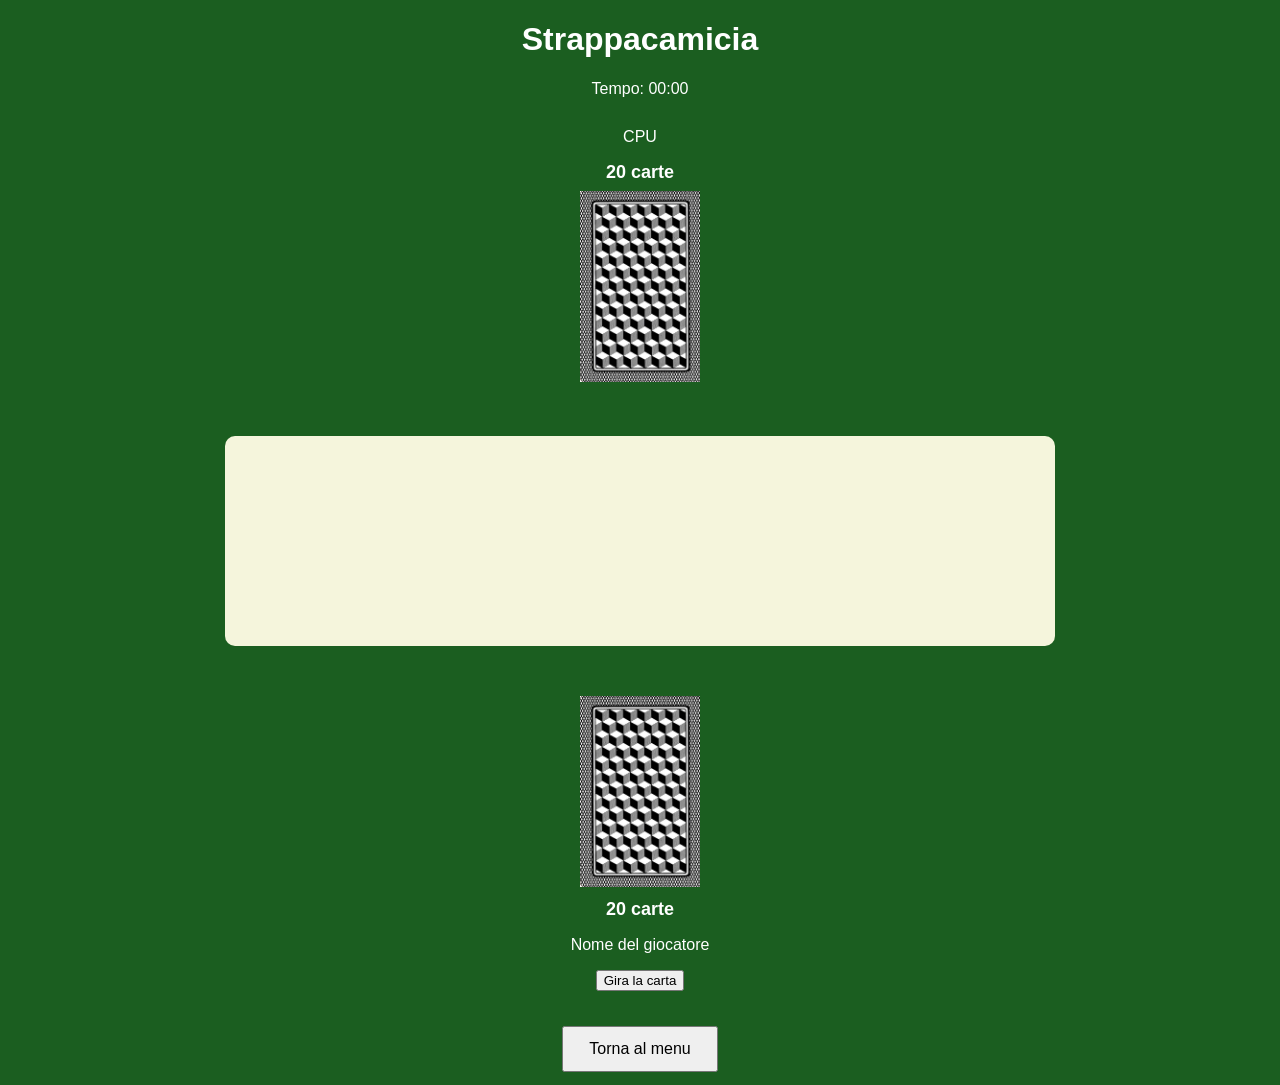
==== gioco.html @ 8e41ffa7 "Aggiunto pulsante per tornare alla pagina di gioco a fine partita" ====
<!DOCTYPE html>
<html lang="it">
    <head>
        <meta charset="UTF-8">
        <meta name="viewport" content="width=device-width, initial-scale=1.0">
        <title>Strappacamicia - Gioco</title>
        <link rel="stylesheet" href="stile.css">
    </head>

    <body>
        <h1>Strappacamicia</h1>
            <div class="tavolo">

                <p>Tempo: <span id="cronometro">00:00</span></p>
                <div id="risultatoPartita">
                    <p id="testoRisultato"></p>
                    <a href="gioco.html">
                        <button id="tornaGioco">Ricomincia una nuova partita</button>
                    </a>
                </div>
                <div class="cpu">
                    <p>CPU</p>
                    <p class="numeroCarte"><span id="carteCPU">20</span> carte</p>
                    <img id="mazzoCPU" src="immagini/carte/dorso.jpg" alt="Mazzo della CPU">
                </div>

                <div class="carte">
                    <div id="tavoloCarte"></div>
                </div>

                <div class="giocatore">
                    <img id="mazzoGiocatore" src="immagini/carte/dorso.jpg" alt="Mazzo del giocatore">
                    <p class="numeroCarte"><span id="carteGiocatore">20</span> carte</p>
                    <p>Nome del giocatore </p>
                    <button id="giocaGiocatore">Gira la carta</button>
                </div>

                <div class="azioni">
                        <a href="index.html">
                            <button>Torna al menu</button>
                        </a>
                </div>

            </div>
        <script src="logica.js"></script>
    </body>
</html>
---- stile.css ----
body {
    background-color: #1b5e20;
    color: white;
    font-family: Arial, sans-serif;
    text-align: center;
}

.tavolo {
    width: 90%;
    max-width: 1000px;
    margin: 0 auto;
}

.cpu {
    margin-top: 30px;
    margin-bottom: 50px;
}

.carte {
    margin-bottom: 50px;
}

.carta {                /* da eliminare */
    width: 120px;
    margin: 20px auto;
}

.carta img {
    width: 100%;
    display: block;
}

.valore {               /* da eliminare */
    font-size: 40px;
    font-weight: bold;
}

.seme {                 /* da eliminare */
    font-size: 35px;
    color: red;
}

.giocatore {
    margin-bottom: 30px;
}

.azioni {
    margin-top: 20px;
}

.azioni button {
    padding: 12px 25px;
    margin: 5px;
    font-size: 16px;
    cursor: pointer;
}

#tavoloCarte img {
    width: 120px;
    margin: 5px;
}

#tavoloCarte {
    background-color: beige; /*creo il colore del rettangolo da gioco*/
    width: 80%; /*gli dò una forma larga e rettangolare*/
    min-height: 180px; /* in questa maniera il rettangolo da gioco è visibile anche quando non è stata ancora giocata nessuna carta*/
    margin: 0 auto; /* centro il rettanfolo da gioco */
    padding: 15px; /* in questa maniera evito che le carte siano attaccate ai bordi */
    border-radius: 10px; /*arrotondo leggermente gli angoli del rettangolo da gioco*/
}

#risultatoPartita {
    display: none; /*continuo a tenerlo nascosto*/

    position: fixed; /*posiziona il riquadro rispetto allo schermo*/
    top: 50%; /*lo metto a metà altezza dello schermo*/
    left: 50%; /*lo metto a metà larghezza dello schermo*/
    transform: translate(-50%, -50%); /* corregge la posizione usando le dimensioni del riquadro stesso, così risulta esattamente centrato*/

    background-color: white; /*creo il riquadro bianco*/
    color: black;

    border: 2px solid black; /*lo rendo ben visibile*/
    padding: 30px; /*lascio dello spazio attorno al testo*/
    text-align: center; /*centro il messaggio*/
    z-index: 1000; /*in questo modo faccio sì che compaia sopra gli altri elementi della pagina*/
}

#mazzoGiocatore {
    width: 120px; /*il dorso del mazzetto del giocatore sarà largo 120px*/
    height: auto; /*in questo maniera si mantengono le proporzioni originali della carta*/
}

#mazzoCPU {
    width: 120px; /*il dorso del mazzetto della CPU sarà largo 120px*/
    height: auto; /*in questo maniera si mantengono le proporzioni originali della carta*/
}

.numeroCarte {
    font-size: 18px; /*imposta la dimensione dle testo a 18px*/
    font-weight: bold; /*rende il testo in grassetto*/
    margin: 8px 0; /*crea sazio all'esterno dell'elemento. 8px sopra e sotto e 0px a destra e sinistra*/
}
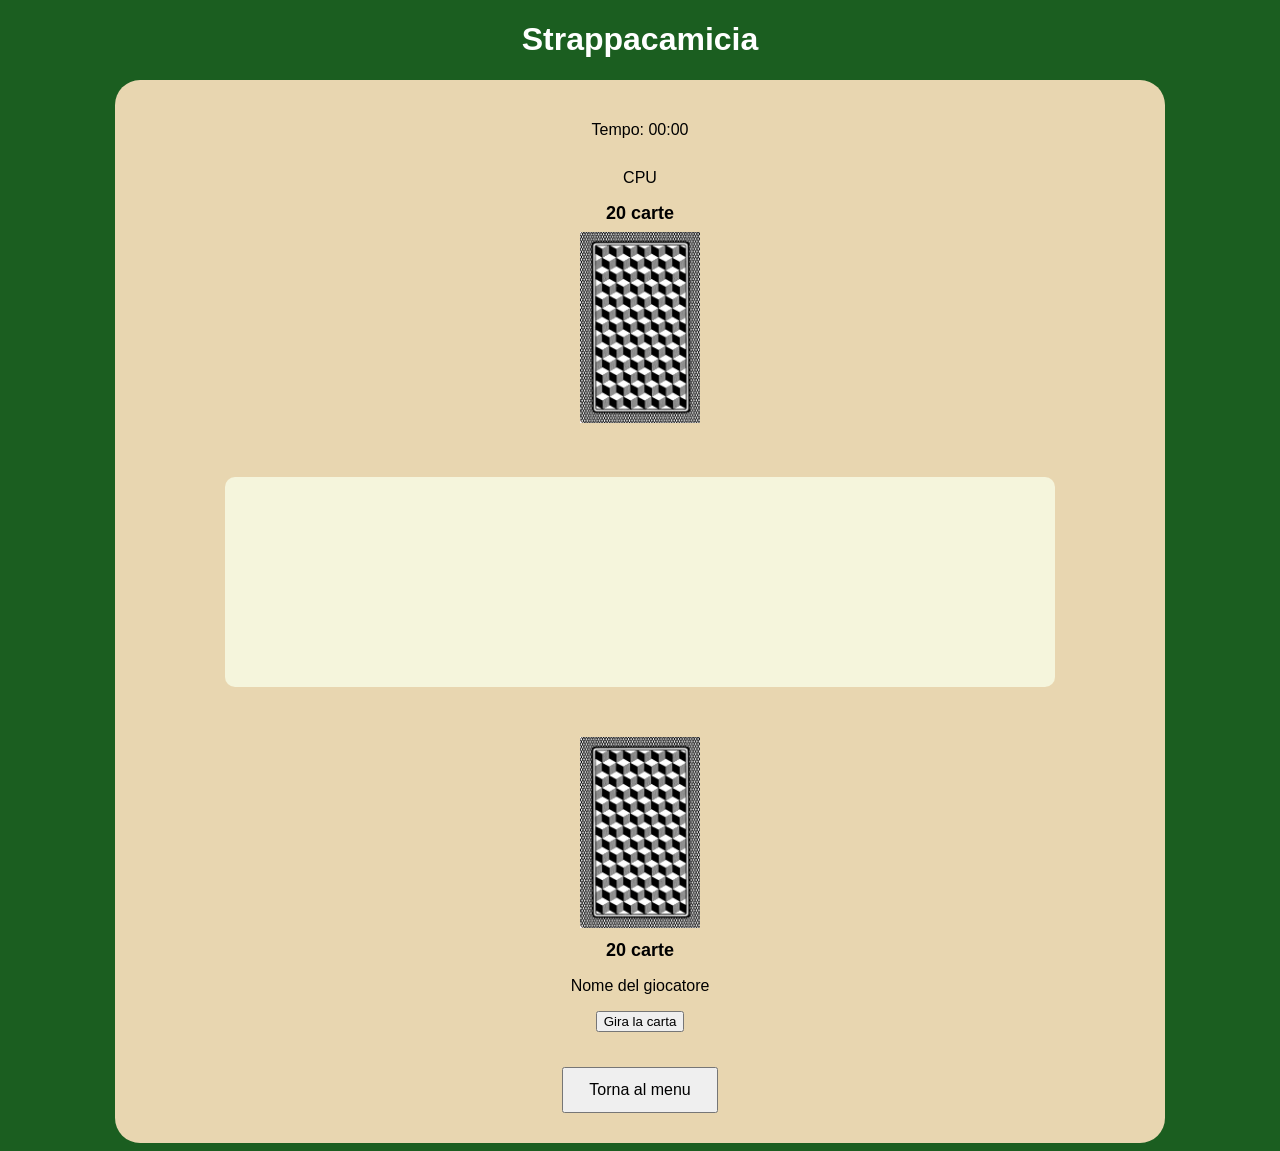
==== commit 8e057a3b: "Modifiche grafiche" ====
--- a/gioco.html
+++ b/gioco.html
@@ -11,7 +11,7 @@
         <h1>Strappacamicia</h1>
             <div class="tavolo">
 
-                <p>Tempo: <span id="cronometro">00:00</span></p>
+                <p class="tempo">Tempo: <span id="cronometro">00:00</span></p>
                 <div id="risultatoPartita">
                     <p id="testoRisultato"></p>
                     <a href="gioco.html">
--- a/stile.css
+++ b/stile.css
@@ -9,6 +9,14 @@
     width: 90%;
     max-width: 1000px;
     margin: 0 auto;
+
+    background-color: #e8d6b0; /*in questo modo creo il grande pannello beige centrale*/
+    color: black; /*rende nere le scritte dentro il pannello*/
+
+    border-radius: 25px; /*arrotonda gli angoli*/
+    padding: 25px; /*crea dello spazio interno*/
+
+    position: relative; /*lo userò per posizionare il cronometro in alto a destra*/
 }
 
 .cpu {
@@ -77,10 +85,12 @@
     left: 50%; /*lo metto a metà larghezza dello schermo*/
     transform: translate(-50%, -50%); /* corregge la posizione usando le dimensioni del riquadro stesso, così risulta esattamente centrato*/
 
-    background-color: white; /*creo il riquadro bianco*/
+    background-color: #f5e6c8; /*creo il riquadro beige*/
     color: black;
 
-    border: 2px solid black; /*lo rendo ben visibile*/
+    border: 2px solid #6b4f2a; /*lo rendo ben visibile creando un bordo marrone*/
+    border-radius: 15px; /*arrotondo gli angoli*/
+
     padding: 30px; /*lascio dello spazio attorno al testo*/
     text-align: center; /*centro il messaggio*/
     z-index: 1000; /*in questo modo faccio sì che compaia sopra gli altri elementi della pagina*/
@@ -100,4 +110,11 @@
     font-size: 18px; /*imposta la dimensione dle testo a 18px*/
     font-weight: bold; /*rende il testo in grassetto*/
     margin: 8px 0; /*crea sazio all'esterno dell'elemento. 8px sopra e sotto e 0px a destra e sinistra*/
+}
+
+#tornaGioco {
+    padding: 10px 20px;
+    font-size: 16px;
+    cursor: pointer;
+    border: 8px;
 }
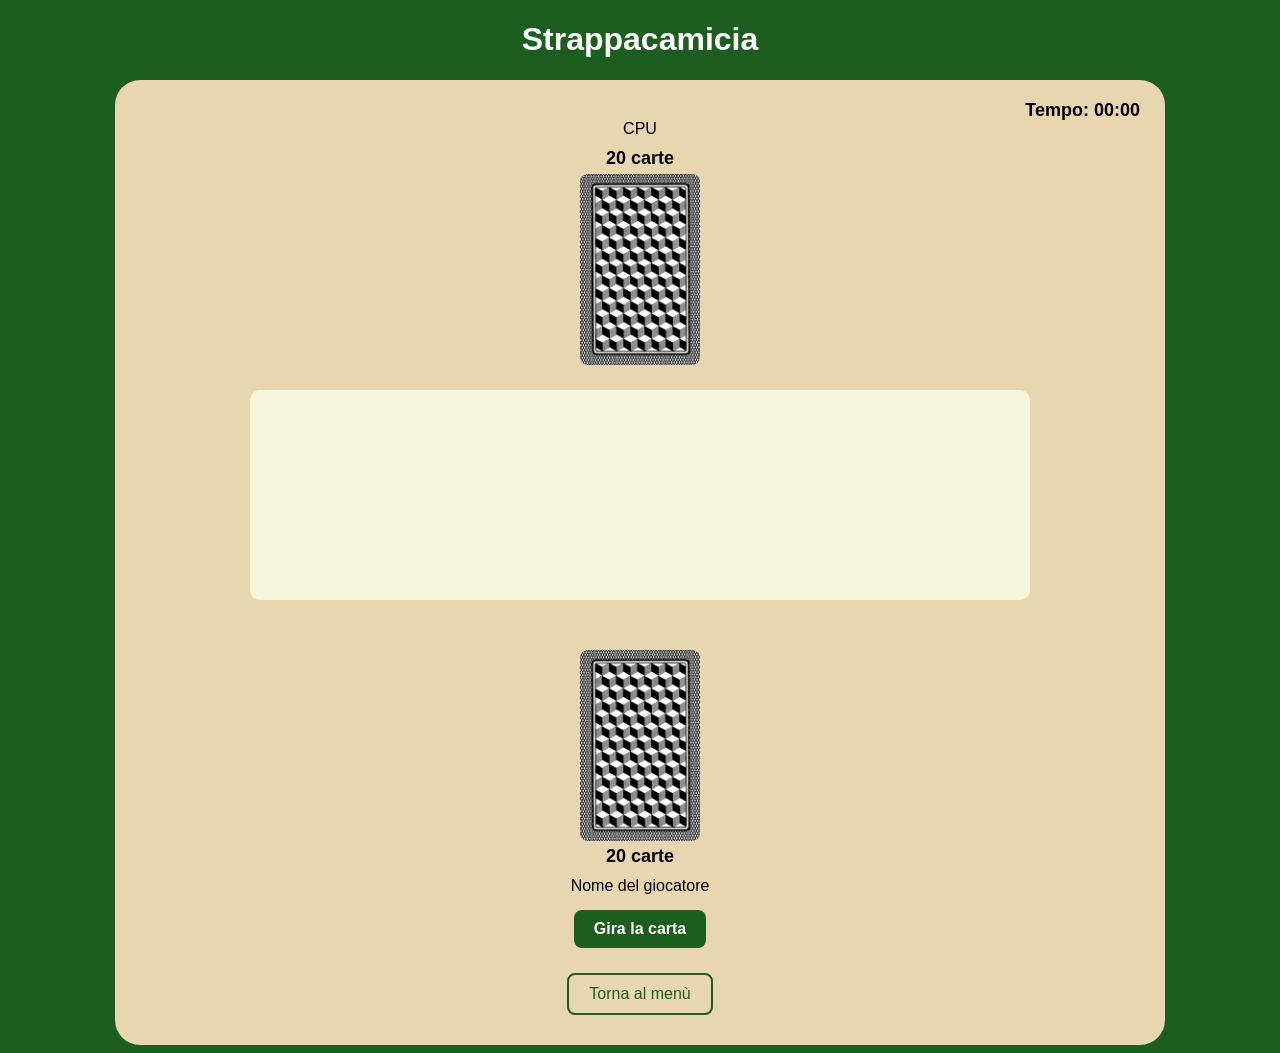
==== commit 131ee2c8: "Modifiche grafiche al pulsante "torna al menù"" ====
--- a/gioco.html
+++ b/gioco.html
@@ -37,7 +37,7 @@
 
                 <div class="azioni">
                         <a href="index.html">
-                            <button>Torna al menu</button>
+                            <button>Torna al menù</button>
                         </a>
                 </div>
 
--- a/stile.css
+++ b/stile.css
@@ -20,8 +20,27 @@
 }
 
 .cpu {
-    margin-top: 30px;
-    margin-bottom: 50px;
+    display: flex; /*dispongo gli elementi della CPU in colonna, permette di gestire meglio la disposizione degli elementi*/
+    flex-direction: column; /*in questa maniera dispongo gli elementi in verticale uno sotto all'altro, seguendo l'ordine in cui sono scritti nel codice HTML*/
+    align-items: center; /*centro la scritta CPU, numero di carte della CPU e mazzetto della CPU*/
+    margin-top: 10px; /*aggiunge uno spazio vuoto di 10 px sopra il bordo superiore*/
+    margin-bottom: 25px; /*aggiunge uno spazio vuoto di 25 px sotto il bordo inferiore di un elemento, distanziandolo da quello che si trova subito sotto*/
+}
+
+.cpu p { /*modifico lo spazio verticare attorno ai paragrafi che si trovano all'interno di un elemento con classe .cpu*/
+    margin: 5px 0; /*riduce lo spazio inutile tra CPU, numero di carte della CPU e il mazzetto della CPU*/
+}
+
+.giocatore{
+    display: flex; /*dispongo gli elementi del giocatore in colonna, permette di gestire meglio la disposizione degli elementi*/
+    flex-direction: column; /*in questa maniera dispongo gli elementi in verticale uno sotto all'altro, seguendo l'ordine in cui sono scritti nel codice HTML*/
+    align-items: center; /*centro il mazzetto del giocatore, numero di carte del giocatore, nickname giocatore e pulsante "Gira la carta"*/
+    margin-top: 25px; /*aggiunge uno spazio vuoto di 25 px sopra il bordo superiore*/
+    margin-bottom: 20px; /*aggiunge uno spazio vuoto di 20 px sotto il bordo inferiore di un elemento, distanziandolo da quello che si trova subito sotto*/
+}
+
+.giocatore p { /*modifico lo spazio verticare attorno ai paragrafi che si trovano all'interno di un elemento con classe .giocatore*/
+    margin: 5px 0; /*riduce lo spazio inutile tra il mazzetto del giocatore, il numero di carte del giocatore, il nickname del giocatore e del pulsante "Gira la carta"*/
 }
 
 .carte {
@@ -48,33 +67,43 @@
     color: red;
 }
 
-.giocatore {
-    margin-bottom: 30px;
-}
-
 .azioni {
     margin-top: 20px;
 }
 
 .azioni button {
-    padding: 12px 25px;
-    margin: 5px;
-    font-size: 16px;
-    cursor: pointer;
+    padding: 10px 20px; /*creo spazio interno al pulsante*/
+    margin: 5px; /*lascio uno spazio di 5px attorno al pulsante*/
+
+    background-color: transparent; /*rendo il bottone trasparente, in questo modo lascio trasparire il colore del tavolo*/
+    color: #1b5e20; /*uso il verde dello sfondo per la scritta "Torna al menù"*/
+
+    border: 2px solid #1b5e20; /* creo un bordo dello stesso colore dello sfondo*/
+    border-radius: 8px; /*arrotondo gli angoli*/
+
+    font-size: 16px; /* metto la dimensione della scritta come 16px*/
+    cursor: pointer; /*quando passo il mouse sopra il pulsante diventa una manina*/
 }
 
 #tavoloCarte img {
-    width: 120px;
-    margin: 5px;
+    width: 120px; /*la cartà sarà larga 120px*/
+    height: auto; /*in questa maniera mantengo le proporzioni originali della carta*/
+    margin: 5px; /*lascio un piccolo spazio tra le carte*/
+    border-radius: 8px; /*rendo gli angoli delle carte giocate arrotondate come i dorsi dei mazzetti*/
 }
 
 #tavoloCarte {
     background-color: beige; /*creo il colore del rettangolo da gioco*/
-    width: 80%; /*gli dò una forma larga e rettangolare*/
+    width: 75%; /*gli dò una forma larga e rettangolare*/
     min-height: 180px; /* in questa maniera il rettangolo da gioco è visibile anche quando non è stata ancora giocata nessuna carta*/
     margin: 0 auto; /* centro il rettanfolo da gioco */
     padding: 15px; /* in questa maniera evito che le carte siano attaccate ai bordi */
     border-radius: 10px; /*arrotondo leggermente gli angoli del rettangolo da gioco*/
+
+    display: flex; /*in questa maniera dispongo le carte una accanto all'altra*/
+    justify-content: center; /*centro le carte orizzontalmente*/
+    align-items: center; /*centro le carte verticalmente*/
+    flex-wrap: wrap; /*in questo modo se ci sono molte carte possono andare a capo*/
 }
 
 #risultatoPartita {
@@ -99,11 +128,13 @@
 #mazzoGiocatore {
     width: 120px; /*il dorso del mazzetto del giocatore sarà largo 120px*/
     height: auto; /*in questo maniera si mantengono le proporzioni originali della carta*/
+    border-radius: 8px; /*arrotondo gli angoli del mazzo del giocatore*/
 }
 
 #mazzoCPU {
     width: 120px; /*il dorso del mazzetto della CPU sarà largo 120px*/
     height: auto; /*in questo maniera si mantengono le proporzioni originali della carta*/
+    border-radius: 8px; /*arrotondo gli angoli del mazzo della CPU*/
 }
 
 .numeroCarte {
@@ -117,4 +148,28 @@
     font-size: 16px;
     cursor: pointer;
     border: 8px;
+}
+
+.tempo {
+    position: absolute; /*posiziono il cronometro rispetto al tavolo, funziona rispetto alla .tavolo, quindi il cronometro non viene posizionato rispetto a tutta la pagina ma rispetto al pannello beige*/
+    top: 20px; /*distanza dal bordo superiore*/
+    right: 25px; /*distanza dal bordo di destra*/
+    margin: 0;
+    font-size: 18px;
+    font-weight: bold;
+}
+
+#giocaGiocatore {
+    margin-top: 10px; /*lascio 10px di spazio tra il nome del giocatore ed il pulsante*/
+    padding: 10px 20px; /*per rendere il pulsante più grande creo spazio interno al pulsante*/
+
+    background-color: #1b5e20; /*rendo il colore del pulsante uguale allo sfondo*/
+    color: white; /*rendo la scritta del pulsante bianco*/
+
+    border: none; /*rimuovo il bordo predefinito del pulsante*/
+    border-radius: 8px; /*arrotondo gli angoli del pulsante*/
+
+    font-size: 16px; /*rendo la dimensione della scritta come 16px*/
+    font-weight: bold; /*metto in grassetto la scritta*/
+    cursor: pointer; /*quando passo il mouse sopra il pulsante diventa una manina*/
 }
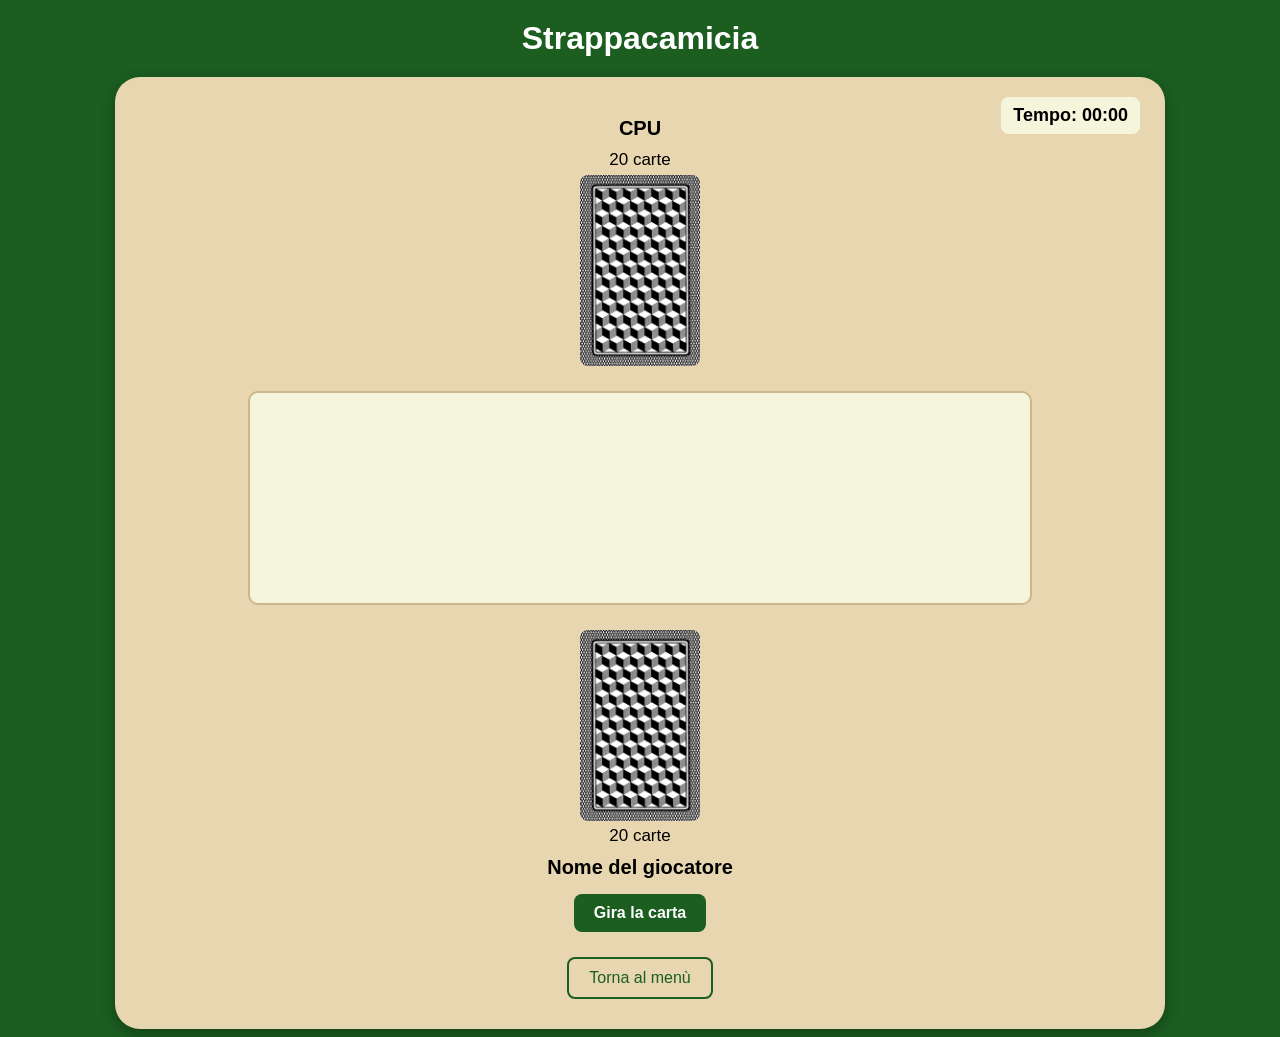
==== commit 6223de36: "Modifiche grafiche" ====
--- a/gioco.html
+++ b/gioco.html
@@ -19,7 +19,7 @@
                     </a>
                 </div>
                 <div class="cpu">
-                    <p>CPU</p>
+                    <p class="nomeCPU">CPU</p>
                     <p class="numeroCarte"><span id="carteCPU">20</span> carte</p>
                     <img id="mazzoCPU" src="immagini/carte/dorso.jpg" alt="Mazzo della CPU">
                 </div>
@@ -31,7 +31,7 @@
                 <div class="giocatore">
                     <img id="mazzoGiocatore" src="immagini/carte/dorso.jpg" alt="Mazzo del giocatore">
                     <p class="numeroCarte"><span id="carteGiocatore">20</span> carte</p>
-                    <p>Nome del giocatore </p>
+                    <p class="nomeGiocatore">Nome del giocatore </p>
                     <button id="giocaGiocatore">Gira la carta</button>
                 </div>
 
--- a/stile.css
+++ b/stile.css
@@ -5,9 +5,27 @@
     text-align: center;
 }
 
+h1 {
+    margin-top: 20px; /* lascio dello spazio sopra il titolo*/
+    margin-bottom: 20px; /* faccio dello spazio tra titolo e tavolo*/
+    font-size: 32px; /* facci diventare il titolo ben visibile*/
+}
+
+.nomeCPU{
+    font-size: 20px; /*aumenta la dimensione della scritta CPU*/
+    font-weight: bold; /*rendo il testo CPU in grassetto*/
+}
+
+.nomeGiocatore{
+    font-size: 20px; /*aumenta la dimensione del nome del giocatore*/
+    font-weight: bold; /*rendo il nome del giocatore in grassetto*/
+}
+
+
 .tavolo {
     width: 90%;
     max-width: 1000px;
+    min-height: 650px; /*metto un'altezza minimo per fare più spazio al tavolo*/
     margin: 0 auto;
 
     background-color: #e8d6b0; /*in questo modo creo il grande pannello beige centrale*/
@@ -17,6 +35,7 @@
     padding: 25px; /*crea dello spazio interno*/
 
     position: relative; /*lo userò per posizionare il cronometro in alto a destra*/
+    box-shadow: 0 5px 15px rgba(0, 0, 0, 0.3); /*imposto una leggere ombra attorno al tavolo*/
 }
 
 .cpu {
@@ -44,7 +63,8 @@
 }
 
 .carte {
-    margin-bottom: 50px;
+    margin-bottom: 25px; /* lascio spazio tra il mazzo della CPU e il tavolo di gioco*/
+    margin-bottom: 25px; /*lascio spazio tra il tavolo di gioco e il mazzo del giocatore*/
 }
 
 .carta {                /* da eliminare */
@@ -98,6 +118,7 @@
     min-height: 180px; /* in questa maniera il rettangolo da gioco è visibile anche quando non è stata ancora giocata nessuna carta*/
     margin: 0 auto; /* centro il rettanfolo da gioco */
     padding: 15px; /* in questa maniera evito che le carte siano attaccate ai bordi */
+    border: 2px solid #c9b78f; /*creo un bordo leggero attorno al tavolo di gioco*/
     border-radius: 10px; /*arrotondo leggermente gli angoli del rettangolo da gioco*/
 
     display: flex; /*in questa maniera dispongo le carte una accanto all'altra*/
@@ -121,8 +142,11 @@
     border-radius: 15px; /*arrotondo gli angoli*/
 
     padding: 30px; /*lascio dello spazio attorno al testo*/
+    min-width: 320px; /*im posto una larghezza minima per rndere il riquadro più regolare*/
     text-align: center; /*centro il messaggio*/
     z-index: 1000; /*in questo modo faccio sì che compaia sopra gli altri elementi della pagina*/
+
+    box-shadow: 0 5px 15px rgba(0, 0, 0, 0.3); /*imposto una leggere ombra dietro al riquadro*/
 }
 
 #mazzoGiocatore {
@@ -138,16 +162,22 @@
 }
 
 .numeroCarte {
-    font-size: 18px; /*imposta la dimensione dle testo a 18px*/
-    font-weight: bold; /*rende il testo in grassetto*/
+    font-size: 17px; /*imposta la dimensione dle testo a 17px*/
     margin: 8px 0; /*crea sazio all'esterno dell'elemento. 8px sopra e sotto e 0px a destra e sinistra*/
 }
 
 #tornaGioco {
-    padding: 10px 20px;
-    font-size: 16px;
-    cursor: pointer;
-    border: 8px;
+    padding: 10px 20px; /*creo spazio interno al pulsante*/
+
+    background-color: #1b5e20; /*metto lo sfondo verde*/
+    color: white; /*rendo bianca la scritta*/
+
+    border: none; /*levo il bordo predefinito*/
+    border-radius: 8px; /*arrotondo gli angoli*/
+
+    font-size: 16px; /*imposto la dimensinoe della scritta con 16px*/
+    font-weight: bold; /*metto la scritta in grassetto*/
+    cursor: pointer; /*quando passo il mouse sopra il pulsante diventa una manina*/
 }
 
 .tempo {
@@ -157,6 +187,10 @@
     margin: 0;
     font-size: 18px;
     font-weight: bold;
+
+    background-color: beige; /*sfondo dietro al cronometro*/
+    padding: 8px 12px; /* lascio spazio tra il testo e i bordi*/
+    border-radius: 8px; /*arrotondo gli angoli*/
 }
 
 #giocaGiocatore {
@@ -172,4 +206,11 @@
     font-size: 16px; /*rendo la dimensione della scritta come 16px*/
     font-weight: bold; /*metto in grassetto la scritta*/
     cursor: pointer; /*quando passo il mouse sopra il pulsante diventa una manina*/
+}
+
+#testoRisultato {
+    font-family: 24px; /*metto più grande il messaggio di fine partita*/
+    font-weight: bold; /*il messaggio in questo modo è più evidente*/
+    margin-top: 0; /*riduco lo spazioo nella parte superiore del riquadro*/
+    margin-bottom: 20px; /*metto dello spazio di 20px tra il messaggio e il pulsante*/
 }
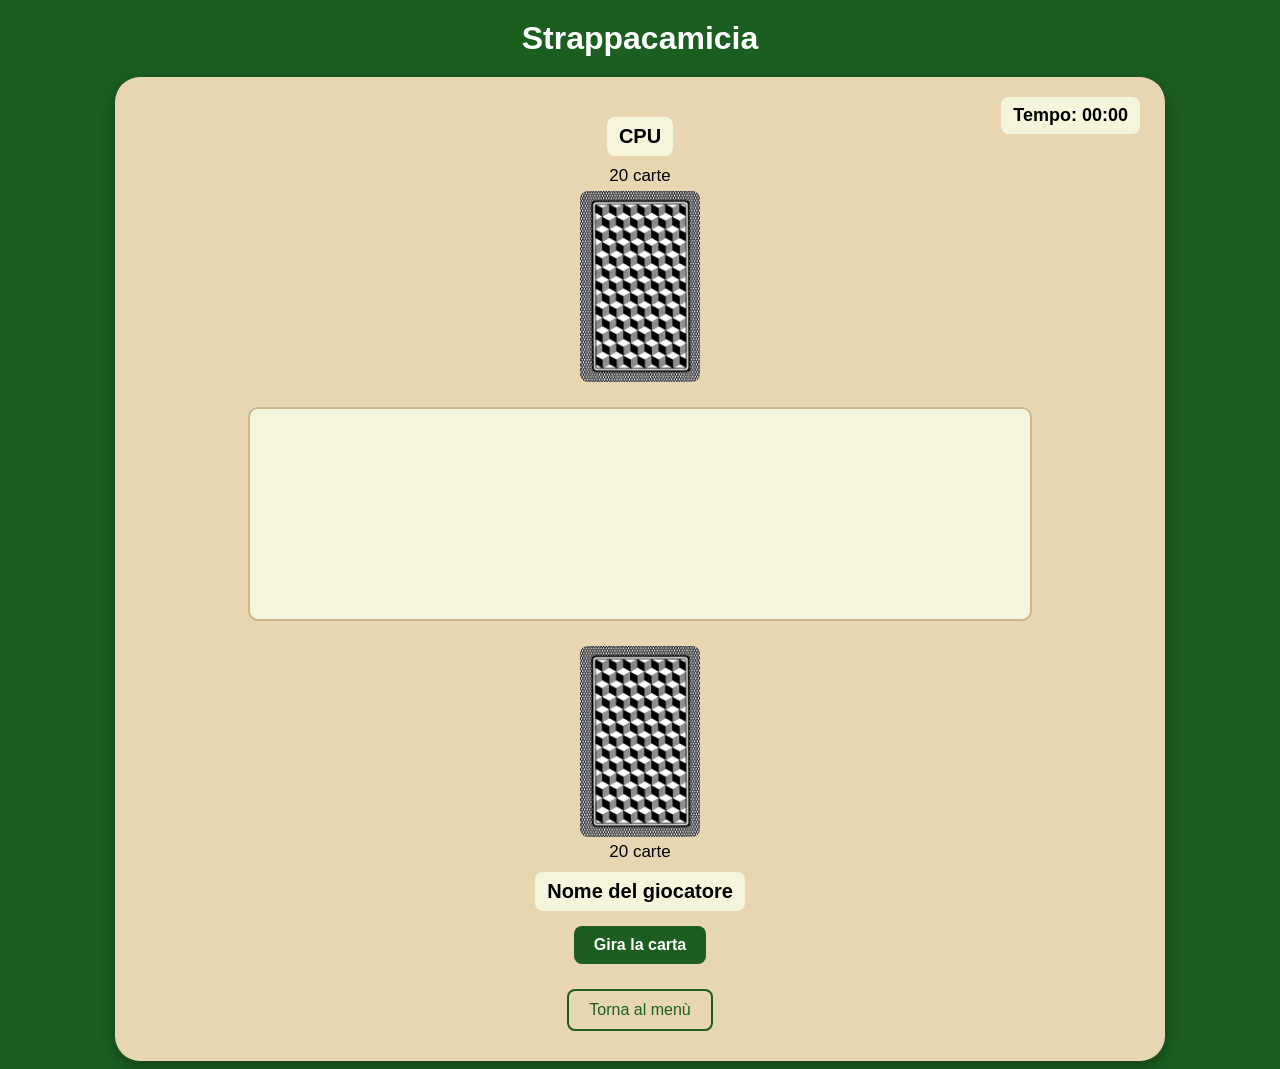
==== commit 9e99bc7b: "elimino il button e lascio solo il <a>" ====
--- a/gioco.html
+++ b/gioco.html
@@ -14,9 +14,7 @@
                 <p class="tempo">Tempo: <span id="cronometro">00:00</span></p>
                 <div id="risultatoPartita">
                     <p id="testoRisultato"></p>
-                    <a href="gioco.html">
-                        <button id="tornaGioco">Ricomincia una nuova partita</button>
-                    </a>
+                    <a href="gioco.html" id="tornaGioco">Ricomincia una nuova partita</a>
                 </div>
                 <div class="cpu">
                     <p class="nomeCPU">CPU</p>
@@ -31,7 +29,7 @@
                 <div class="giocatore">
                     <img id="mazzoGiocatore" src="immagini/carte/dorso.jpg" alt="Mazzo del giocatore">
                     <p class="numeroCarte"><span id="carteGiocatore">20</span> carte</p>
-                    <p class="nomeGiocatore">Nome del giocatore </p>
+                    <p class="nomeGiocatore" id="nomeGiocatore">Nome del giocatore </p>
                     <button id="giocaGiocatore">Gira la carta</button>
                 </div>
 
--- a/stile.css
+++ b/stile.css
@@ -11,16 +11,14 @@
     font-size: 32px; /* facci diventare il titolo ben visibile*/
 }
 
-.nomeCPU{
-    font-size: 20px; /*aumenta la dimensione della scritta CPU*/
-    font-weight: bold; /*rendo il testo CPU in grassetto*/
+.nomeCPU, .nomeGiocatore{
+    font-size: 20px; /*aumenta la dimensione del nome*/
+    font-weight: bold; /*rendo il nome in grassetto*/
+
+    background-color: beige; /*sfondo dietro*/
+    padding: 8px 12px; /* lascio spazio tra il testo e i bordi*/
+    border-radius: 8px; /*arrotondo gli angoli*/
 }
-
-.nomeGiocatore{
-    font-size: 20px; /*aumenta la dimensione del nome del giocatore*/
-    font-weight: bold; /*rendo il nome del giocatore in grassetto*/
-}
-
 
 .tavolo {
     width: 90%;
@@ -63,28 +61,8 @@
 }
 
 .carte {
-    margin-bottom: 25px; /* lascio spazio tra il mazzo della CPU e il tavolo di gioco*/
+    margin-top: 25px; /* lascio spazio tra il mazzo della CPU e il tavolo di gioco*/
     margin-bottom: 25px; /*lascio spazio tra il tavolo di gioco e il mazzo del giocatore*/
-}
-
-.carta {                /* da eliminare */
-    width: 120px;
-    margin: 20px auto;
-}
-
-.carta img {
-    width: 100%;
-    display: block;
-}
-
-.valore {               /* da eliminare */
-    font-size: 40px;
-    font-weight: bold;
-}
-
-.seme {                 /* da eliminare */
-    font-size: 35px;
-    color: red;
 }
 
 .azioni {
@@ -149,16 +127,10 @@
     box-shadow: 0 5px 15px rgba(0, 0, 0, 0.3); /*imposto una leggere ombra dietro al riquadro*/
 }
 
-#mazzoGiocatore {
-    width: 120px; /*il dorso del mazzetto del giocatore sarà largo 120px*/
+#mazzoGiocatore, #mazzoCPU {
+    width: 120px; /*il dorso del mazzetto sarà largo 120px*/
     height: auto; /*in questo maniera si mantengono le proporzioni originali della carta*/
-    border-radius: 8px; /*arrotondo gli angoli del mazzo del giocatore*/
-}
-
-#mazzoCPU {
-    width: 120px; /*il dorso del mazzetto della CPU sarà largo 120px*/
-    height: auto; /*in questo maniera si mantengono le proporzioni originali della carta*/
-    border-radius: 8px; /*arrotondo gli angoli del mazzo della CPU*/
+    border-radius: 8px; /*arrotondo gli angoli del mazzo*/
 }
 
 .numeroCarte {
@@ -208,8 +180,13 @@
     cursor: pointer; /*quando passo il mouse sopra il pulsante diventa una manina*/
 }
 
+#giocaGiocatore:disabled{
+    opacity: 0.5; /* faccio diventare sbiadito il pulsante gioca una carta quando non può essere utilizzato*/
+    cursor: default; /*tolgo la manina quando il pulsante è disabilitato*/
+}
+
 #testoRisultato {
-    font-family: 24px; /*metto più grande il messaggio di fine partita*/
+    font-size: 24px; /*metto più grande il messaggio di fine partita*/
     font-weight: bold; /*il messaggio in questo modo è più evidente*/
     margin-top: 0; /*riduco lo spazioo nella parte superiore del riquadro*/
     margin-bottom: 20px; /*metto dello spazio di 20px tra il messaggio e il pulsante*/
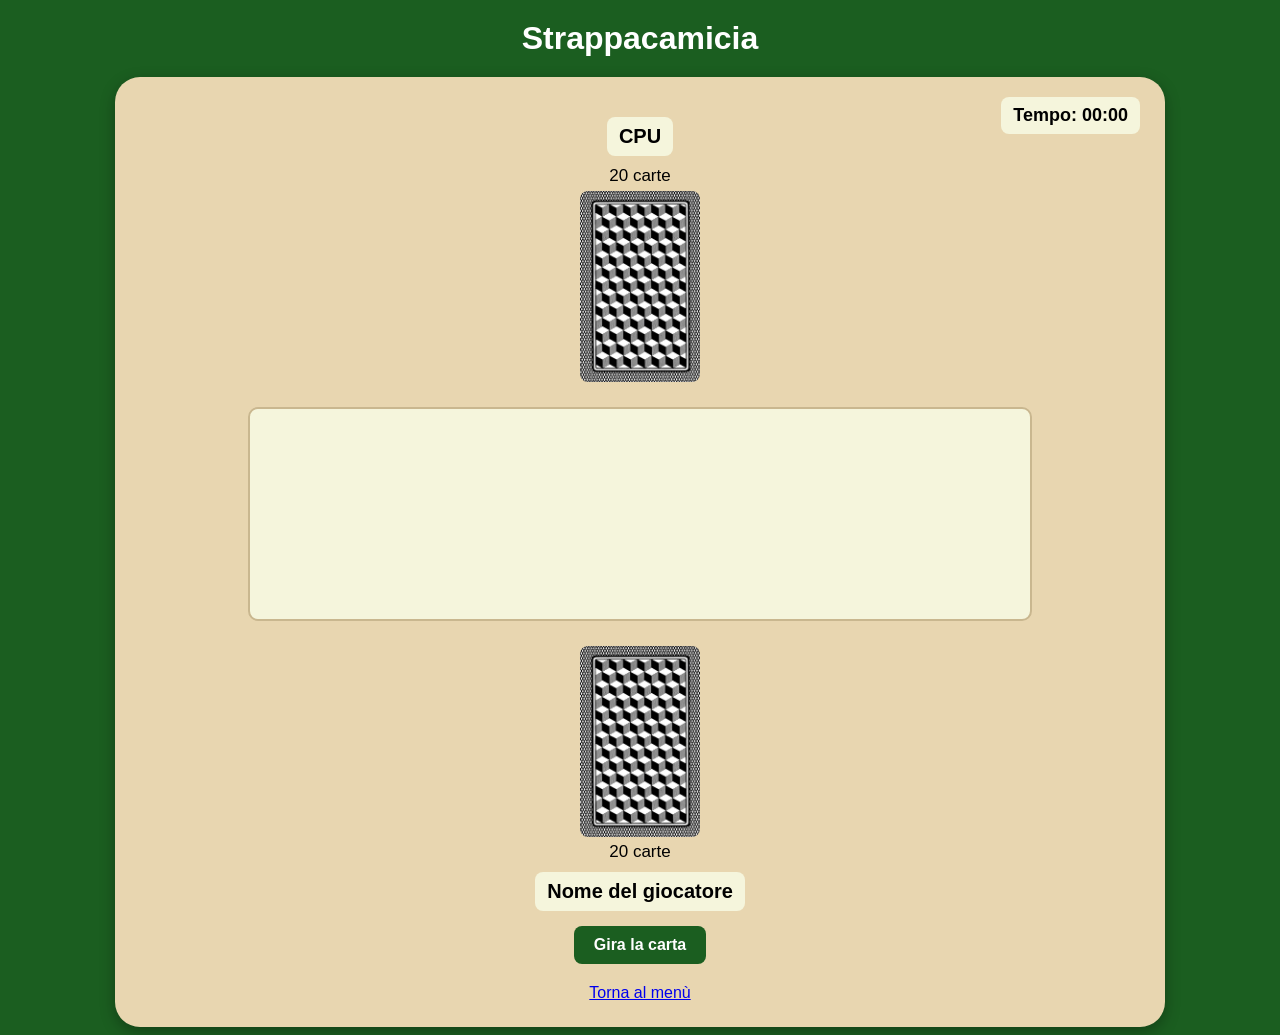
==== commit 144e4b8b: "Elimino anche in questo caso il bottone e lascio solo il link" ====
--- a/gioco.html
+++ b/gioco.html
@@ -34,9 +34,7 @@
                 </div>
 
                 <div class="azioni">
-                        <a href="index.html">
-                            <button>Torna al menù</button>
-                        </a>
+                        <a href="index.html">Torna al menù</a>
                 </div>
 
             </div>
--- a/stile.css
+++ b/stile.css
@@ -139,6 +139,8 @@
 }
 
 #tornaGioco {
+    display: inline-block; /*permetto al link di comportarsi graficamente come un pulsante*/
+    text-decoration: none; /*tolgo la sottolineatura tipica dei link*/
     padding: 10px 20px; /*creo spazio interno al pulsante*/
 
     background-color: #1b5e20; /*metto lo sfondo verde*/
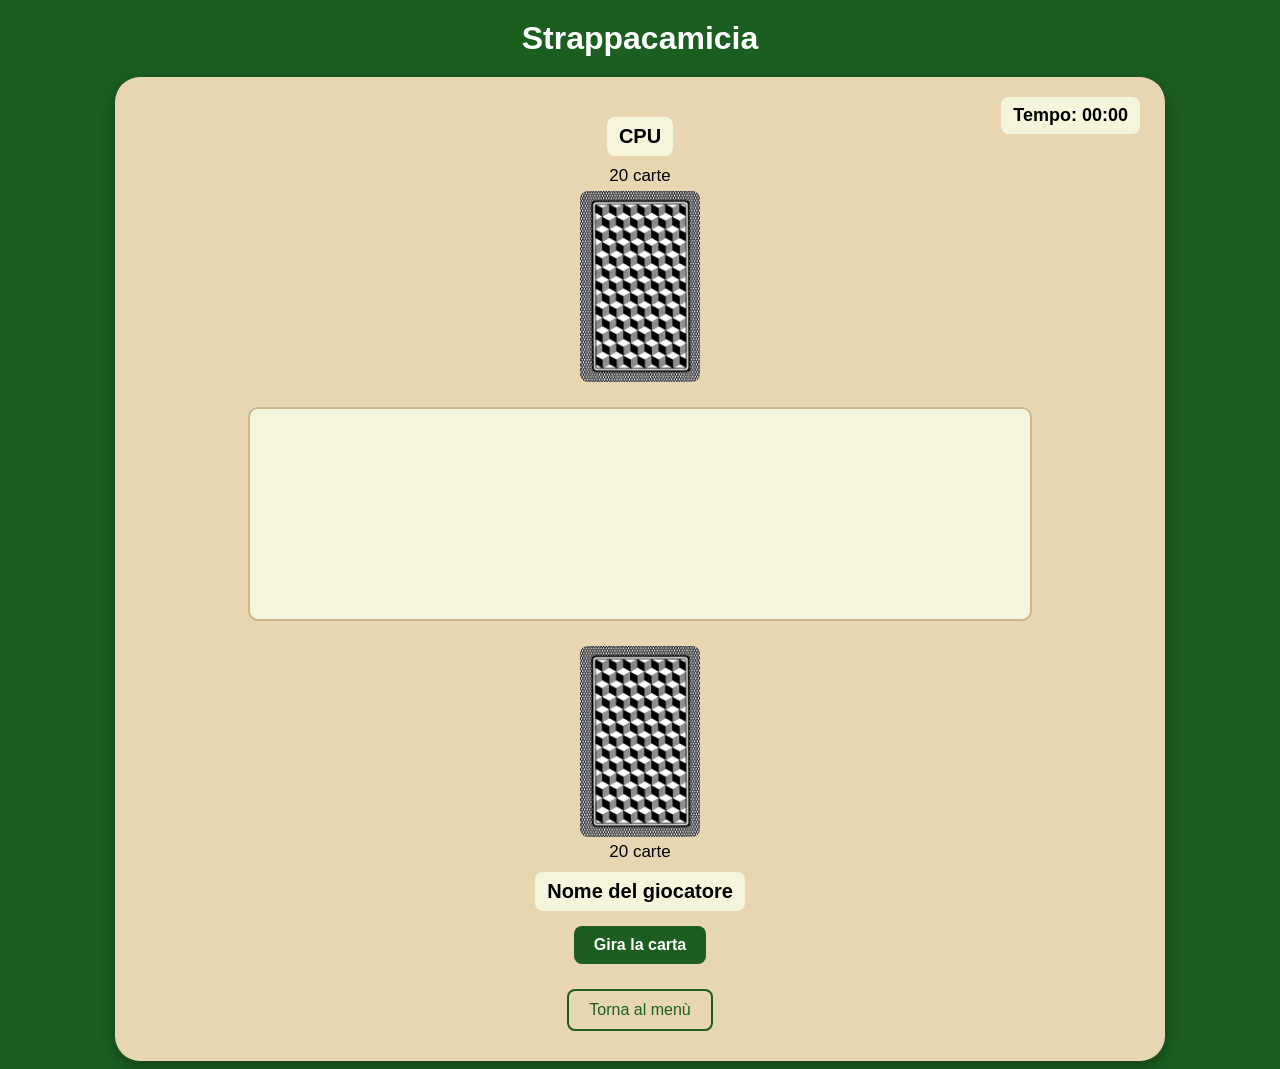
==== commit 75e5543b: "Modifica indentazione" ====
--- a/gioco.html
+++ b/gioco.html
@@ -9,7 +9,7 @@
 
     <body>
         <h1>Strappacamicia</h1>
-            <div class="tavolo">
+        <div class="tavolo">
 
                 <p class="tempo">Tempo: <span id="cronometro">00:00</span></p>
                 <div id="risultatoPartita">
@@ -36,8 +36,7 @@
                 <div class="azioni">
                         <a href="index.html">Torna al menù</a>
                 </div>
-
-            </div>
+        </div>
         <script src="logica.js"></script>
     </body>
 </html>
--- a/stile.css
+++ b/stile.css
@@ -69,7 +69,9 @@
     margin-top: 20px;
 }
 
-.azioni button {
+.azioni a {
+    display: inline-block; /*permetto al link di comportarsi graficamente come un pulsante*/
+    text-decoration: none; /*tolgo la sottolineatura tipica dei link*/
     padding: 10px 20px; /*creo spazio interno al pulsante*/
     margin: 5px; /*lascio uno spazio di 5px attorno al pulsante*/
 
